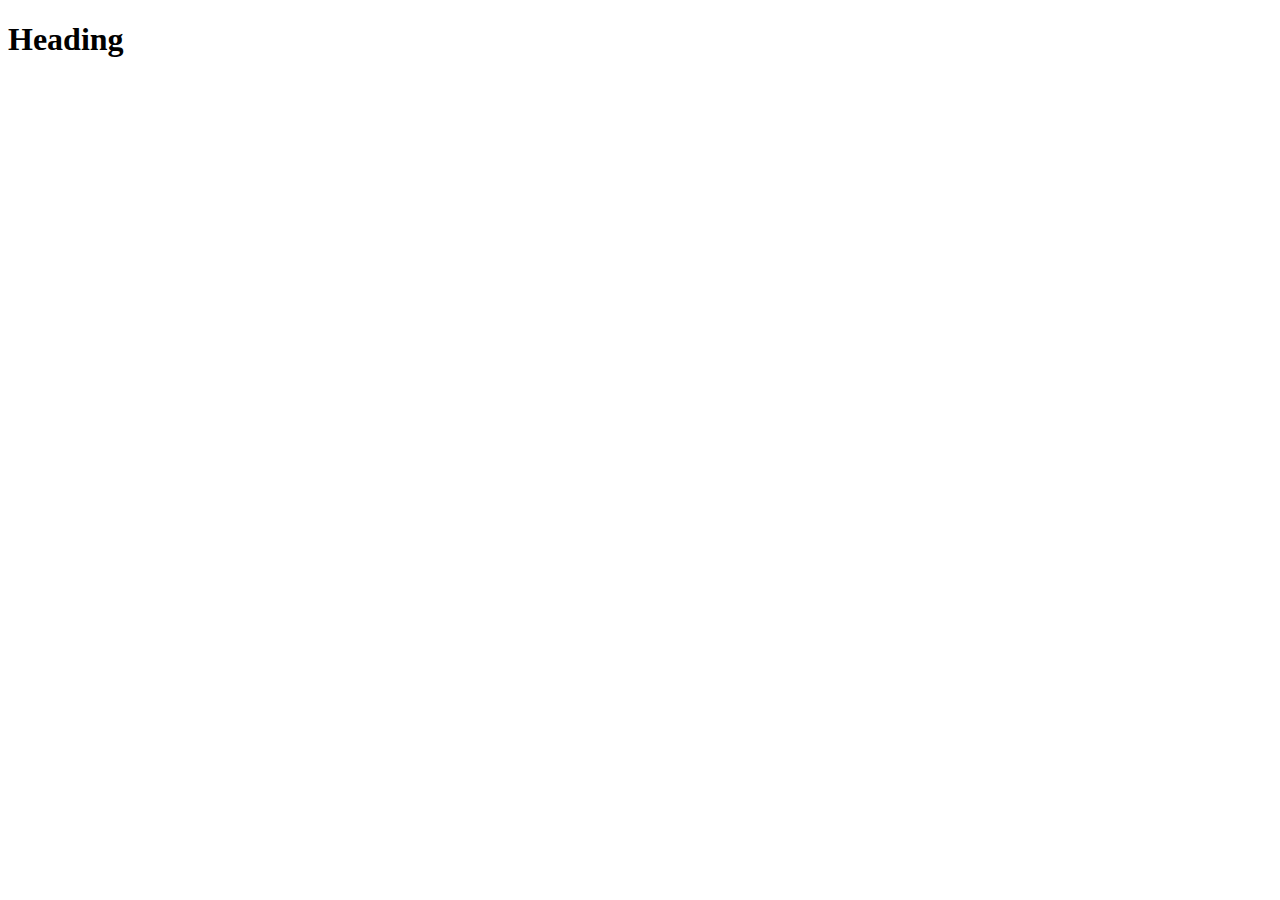
==== image.html @ b5aa272f "Set up base files" ====
<!DOCTYPE html>
<html lang="en">
  <head>
    <meta charset="UTF-8">
    <meta name="viewport" content="width=device-width, initial-scale=1.0">
    <meta http-equiv="X-UA-Compatible" content="ie=edge">
    <title>Title</title>
    <link rel="stylesheet" href="screen.css">
  </head>
  <body>
    <h1>Heading</h1>
  </body>
</html>
---- screen.css ----
/* Add screen styles below */
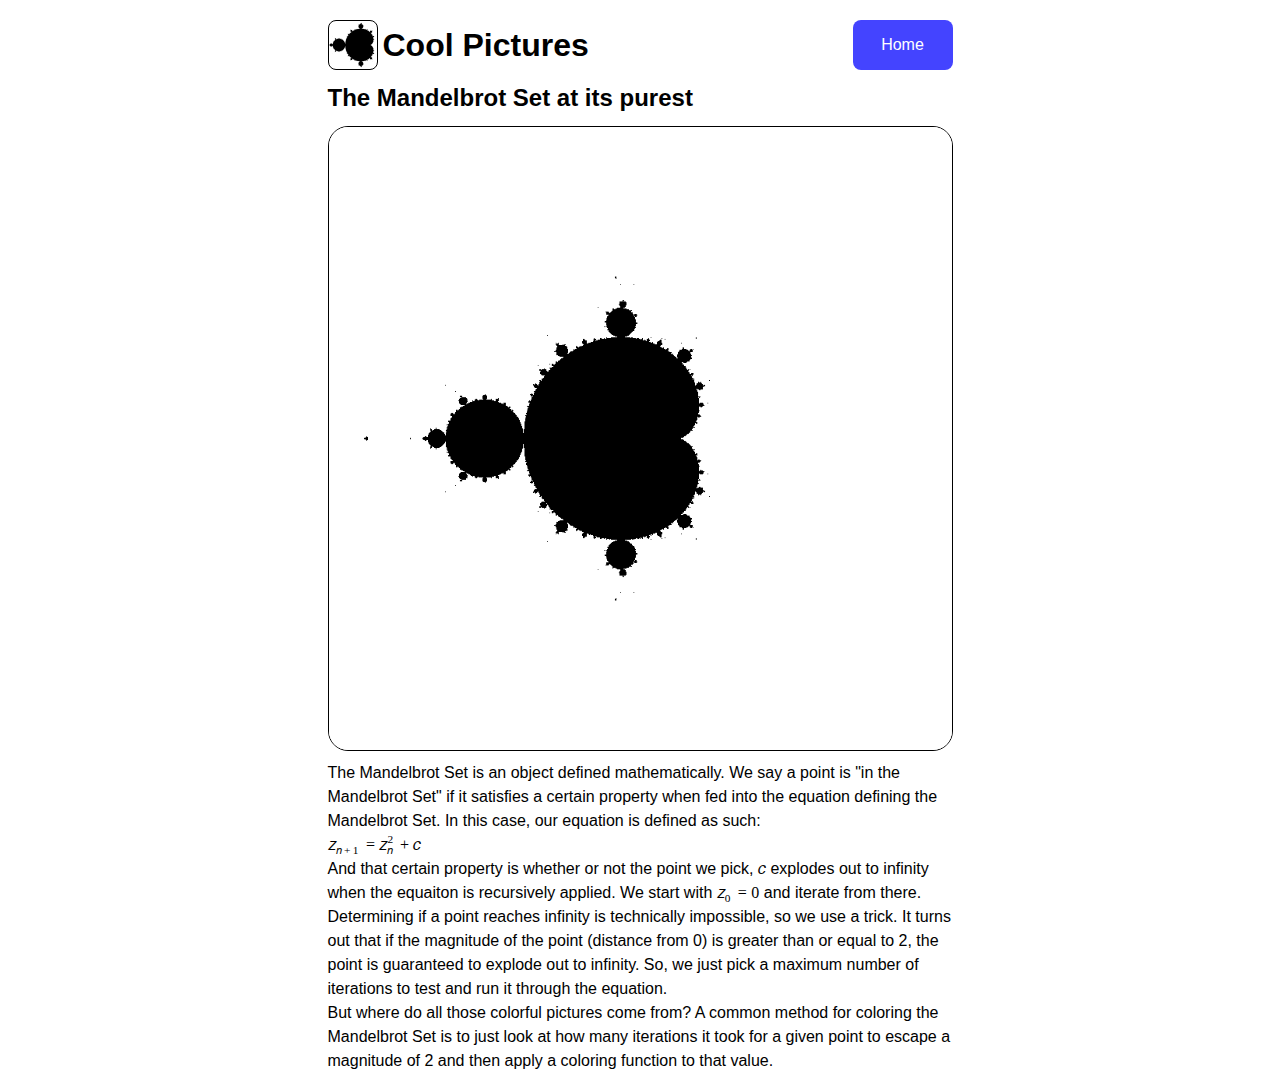
==== commit c15717ad: "Added everything" ====
--- a/image.html
+++ b/image.html
@@ -4,10 +4,71 @@
     <meta charset="UTF-8">
     <meta name="viewport" content="width=device-width, initial-scale=1.0">
     <meta http-equiv="X-UA-Compatible" content="ie=edge">
-    <title>Title</title>
+    <title>Mandelbrot Images</title>
+    <link rel="stylesheet" href="reset.css">
     <link rel="stylesheet" href="screen.css">
   </head>
   <body>
-    <h1>Heading</h1>
+    <main>
+      <header>
+        <nav>
+          <div class="logo-title-group">
+            <div class="logo"></div>
+            <h1 class="title">Cool Pictures</h1>
+          </div>
+          <a class="basic-button home-button" href="index.html">Home</a>
+        </nav>
+      </header>
+      <h2>The Mandelbrot Set at its purest</h2>
+      <img class="page-image" src="assets/img000.png" alt="The Mandelbrot set">
+      <p>
+        The Mandelbrot Set is an object defined mathematically. We say a point is "in the Mandelbrot Set" if it satisfies a certain property when fed into the equation defining the Mandelbrot Set. In this case, our equation is defined as such:
+      </p>
+      <!-- https://temml.org/ for the conversion from latex -->
+      <math>
+        <mrow>
+          <msub>
+            <mi>z</mi>
+            <mrow>
+              <mi>n</mi>
+              <mo>+</mo>
+              <mn>1</mn>
+            </mrow>
+          </msub>
+          <mo>=</mo>
+          <msubsup>
+            <mi>z</mi>
+            <mi>n</mi>
+            <mn>2</mn>
+          </msubsup>
+          <mo>+</mo>
+          <mi>c</mi>
+        </mrow>
+      </math>
+      <p>
+        And that certain property is whether or not the point we pick, 
+        <math>
+          <mi>c</mi>
+        </math>
+        explodes out to infinity when the equaiton is recursively applied. We start with
+        <math>
+          <mrow>
+            <msub>
+              <mi>z</mi>
+              <mn>0</mn>
+            </msub>
+            <mo>=</mo>
+            <mn>0</mn>
+          </mrow>
+        </math>
+        and iterate from there.
+      </p>
+      <p>
+        Determining if a point reaches infinity is technically impossible, so we use a trick. It turns out that if the magnitude of the point (distance from 0) is greater than or equal to 2, the point is guaranteed to explode out to infinity. So, we just pick a maximum number of iterations to test and run it through the equation.
+      </p>
+      <p>
+        But where do all those colorful pictures come from? A common method for coloring the Mandelbrot Set is to just look at how many iterations it took for a given point to escape a magnitude of 2 and then apply a coloring function to that value.
+      </p>
+    </main>
   </body>
 </html>
--- a/screen.css
+++ b/screen.css
@@ -1 +1,162 @@
-/* Add screen styles below */
+/* 
+Have the scrollbar appear permanently on the right so the page isn't affected by its absence.
+https://stackoverflow.com/questions/1417934/how-to-prevent-scrollbar-from-repositioning-web-page
+*/
+html {
+	overflow-y: scroll;
+}
+
+body {
+	height: auto;
+	font-family: Helvetica;
+}
+
+main {
+	max-width: 625px;
+	margin: 0 auto;
+}
+
+header {
+	margin-top: 20px;
+	margin-bottom: 10px;
+}
+
+nav {
+	display: flex;
+	align-items: center;
+	justify-content: space-between;
+}
+
+.logo-title-group {
+	display: flex;
+	align-items: center;
+	gap: 5px;
+}
+
+.logo {
+	background-image: url("assets/img000.png");
+	background-repeat: no-repeat;
+	background-position: -15px -26px;
+	background-size: 100px;
+	border: solid;
+	border-color: black;
+	border-width: 1px;
+	border-radius: 8px;
+	width: 50px;
+	height: 50px;
+}
+
+.title {
+	height: fit-content;
+	font-size: xx-large;
+}
+
+.home-button {
+	justify-self: end;
+}
+
+h2 {
+	margin-bottom: 10px;
+}
+
+ul {
+	all: unset;
+}
+
+a {
+	all: unset;
+	cursor: pointer;
+}
+
+.basic-button {
+	display: flex;
+	align-items: center;
+	justify-content: center;
+	width: 100px;
+	height: 50px;
+	background-color: #44f;
+	border-radius: 8px;
+	color: white;
+}
+
+.image-grid {
+	margin: 0 auto;
+	display: flex;
+	flex-wrap: wrap;
+	gap: 10px;
+}
+
+.image-grid-item {
+	border-radius: 20px;
+	width: 200px;
+	height: 200px;
+	background-repeat: no-repeat;
+	background-position: center;
+	background-size: cover;
+	box-shadow: 5px 5px black;
+	cursor: pointer;
+}
+
+.image-grid-link-item {
+	
+}
+
+li {
+	list-style-type: none;
+	margin: 0;
+	padding: 0;
+}
+
+.page-image {
+	border: solid;
+	border-width: 1px;
+	border-color: black;
+	border-radius: 20px;
+	margin-bottom: 10px;
+}
+
+.image0-link {
+	background-image: url("assets/img000.png");
+	display: block;
+	width: 200px;
+	height: 200px;
+	background-repeat: no-repeat;
+	background-position: center;
+	background-size: cover;
+	box-shadow: 5px 5px black;
+	cursor: pointer;
+	border-radius: 20px;
+}
+
+.image1 {
+	background-image: url("assets/img005.png");
+}
+
+.image2 {
+	background-image: url("assets/img007.png");
+}
+
+.image3 {
+	background-image: url("assets/img008.png");
+}
+
+.image4 {
+	background-image: url("assets/img011.png");
+}
+
+.image5 {
+	background-image: url("assets/img013.png");
+}
+
+.image6 {
+	background-image: url("assets/img019.png");
+}
+
+.image7 {
+	background-image: url("assets/img020.png");
+}
+
+.image8 {
+	background-image: url("assets/img022.png");
+}
+
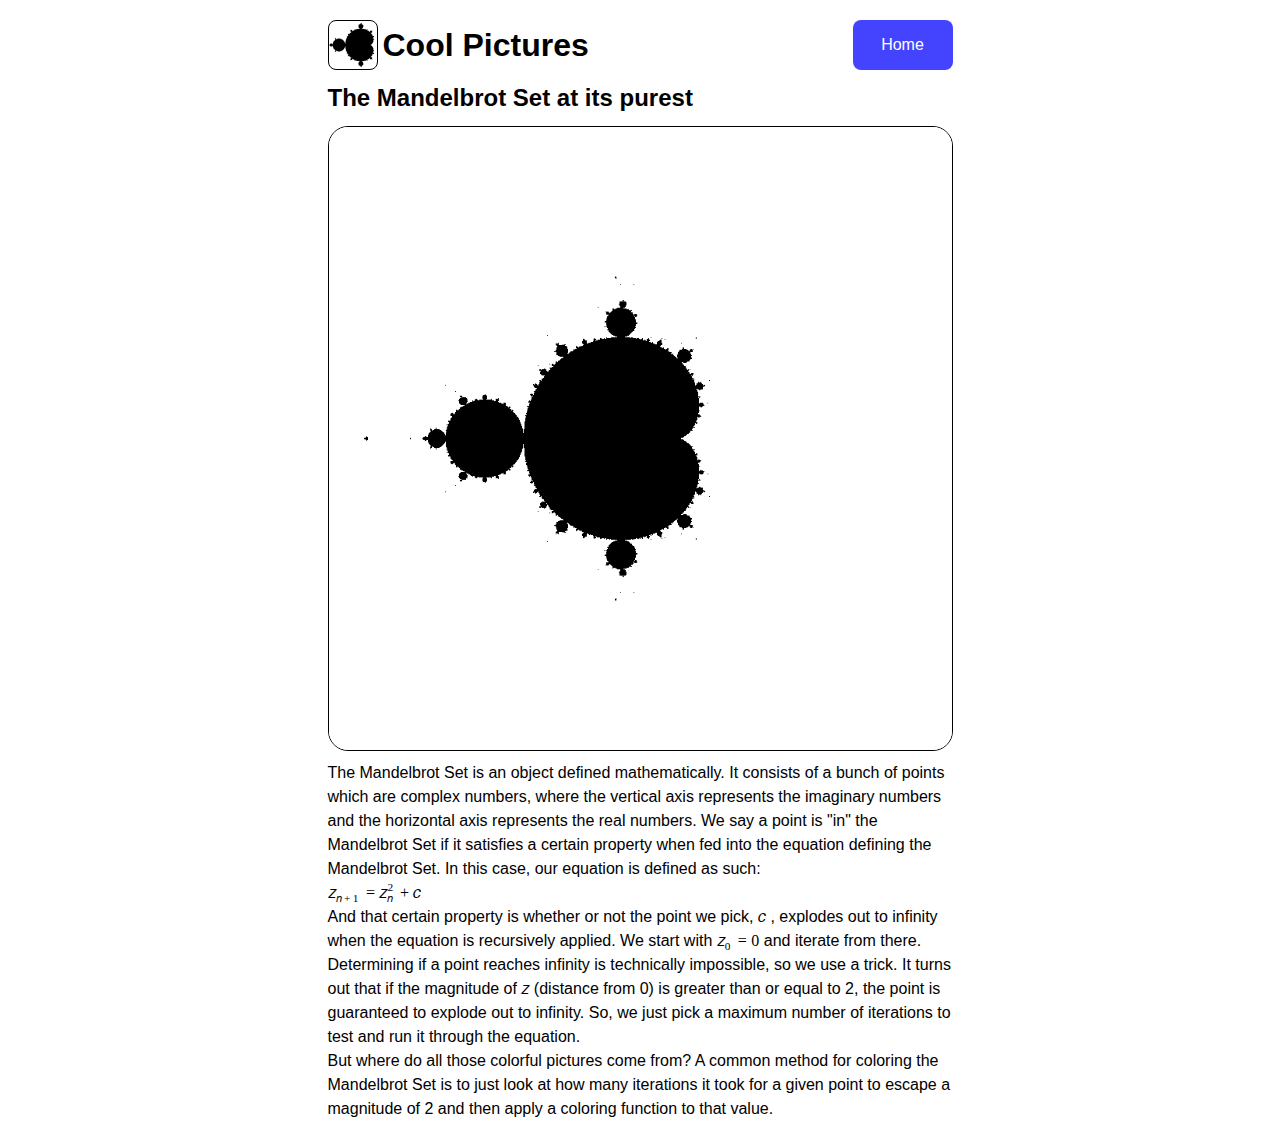
==== commit a6d5747c: "Fixed typos, added some extra detail" ====
--- a/image.html
+++ b/image.html
@@ -22,7 +22,7 @@
       <h2>The Mandelbrot Set at its purest</h2>
       <img class="page-image" src="assets/img000.png" alt="The Mandelbrot set">
       <p>
-        The Mandelbrot Set is an object defined mathematically. We say a point is "in the Mandelbrot Set" if it satisfies a certain property when fed into the equation defining the Mandelbrot Set. In this case, our equation is defined as such:
+        The Mandelbrot Set is an object defined mathematically. It consists of a bunch of points which are complex numbers, where the vertical axis represents the imaginary numbers and the horizontal axis represents the real numbers. We say a point is "in" the Mandelbrot Set if it satisfies a certain property when fed into the equation defining the Mandelbrot Set. In this case, our equation is defined as such:
       </p>
       <!-- https://temml.org/ for the conversion from latex -->
       <math>
@@ -50,7 +50,7 @@
         <math>
           <mi>c</mi>
         </math>
-        explodes out to infinity when the equaiton is recursively applied. We start with
+        , explodes out to infinity when the equation is recursively applied. We start with
         <math>
           <mrow>
             <msub>
@@ -64,7 +64,11 @@
         and iterate from there.
       </p>
       <p>
-        Determining if a point reaches infinity is technically impossible, so we use a trick. It turns out that if the magnitude of the point (distance from 0) is greater than or equal to 2, the point is guaranteed to explode out to infinity. So, we just pick a maximum number of iterations to test and run it through the equation.
+        Determining if a point reaches infinity is technically impossible, so we use a trick. It turns out that if the magnitude of
+        <math>
+          <mi>z</mi>
+        </math>
+        (distance from 0) is greater than or equal to 2, the point is guaranteed to explode out to infinity. So, we just pick a maximum number of iterations to test and run it through the equation.
       </p>
       <p>
         But where do all those colorful pictures come from? A common method for coloring the Mandelbrot Set is to just look at how many iterations it took for a given point to escape a magnitude of 2 and then apply a coloring function to that value.
